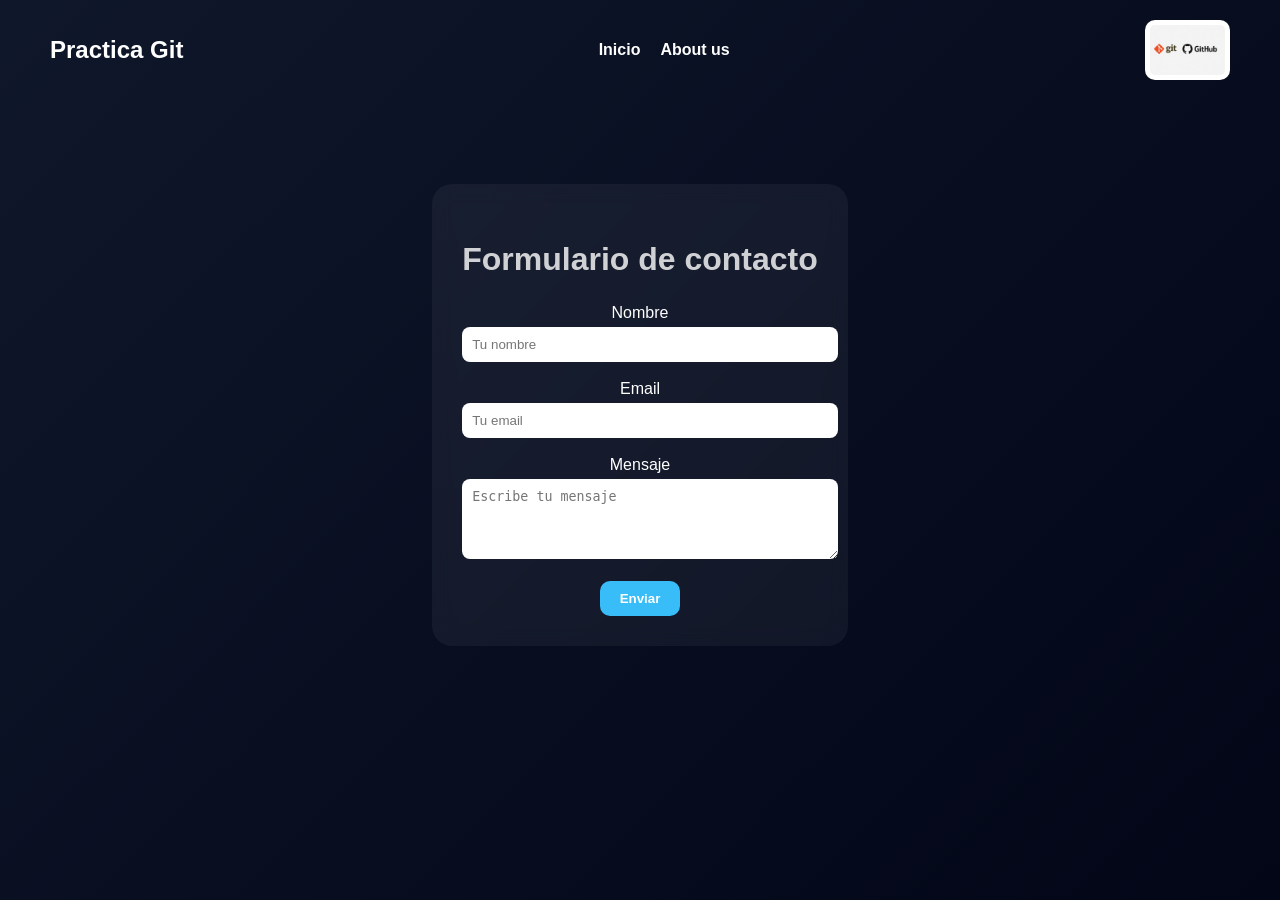
==== contact.html @ ef2ad925 "First commit" ====
<!DOCTYPE html>
<html lang="en">
<head>
    <meta charset="UTF-8">
    <meta name="viewport" content="width=device-width, initial-scale=1.0">
    <title>Contact</title>
</head>
<body>
    <!DOCTYPE html>
<html lang="en">
<head>
    <meta charset="UTF-8">
    <meta name="viewport" content="width=device-width, initial-scale=1.0">
    <title>Contacto</title>
    <link rel="stylesheet" href="styles.css">
</head>
<body>

    <!-- Fondo -->
    <div class="bg"></div>

    <!-- Header -->
    <header>
        <div class="cabecera">
            <h1>Practica Git</h1>

            <nav>
                <a href="index.html">Inicio</a>
                <a href="about.html">About us  </a>
            </nav>

            <img src="assets/288432a9-e3a8-4732-a523-765dc35f69af.png" alt="logo">
        </div>
    </header>

    <!-- Formulario -->
    <main class="main">
        <div class="card">
            <h2>Formulario de contacto</h2>

            <form>
                <label>Nombre</label><br>
                <input type="text" placeholder="Tu nombre" required><br><br>

                <label>Email</label><br>
                <input type="email" placeholder="Tu email" required><br><br>

                <label>Mensaje</label><br>
                <textarea placeholder="Escribe tu mensaje" rows="4" required></textarea><br><br>

                <button type="submit">Enviar</button>
            </form>
        </div>
    </main>

</body>
</html>
</body>
</html>
---- styles.css ----
@import url('https://fonts.googleapis.com/css2?family=Honk:MORF@15&display=swap');

body {
  margin: 0;
  min-height: 100vh;
  font-family: Arial, sans-serif;
  color: white;
  background: linear-gradient(135deg, #0f172a, #020617);
}


.bg {
  position: fixed;
  inset: 0;
  background-image: url("assets/Front-pic5-1.png");
  background-size: cover;
  background-position: center;
  opacity: 0.15;
  z-index: -1;
}


.cabecera {
  display: flex;
  align-items: center;
  justify-content: space-between;
  padding: 20px 50px;
}

h1 {
  font-size: 1.5rem;
  margin: 0;
}


.cabecera nav {
  display: flex;
  gap: 20px;
}

.cabecera nav a {
  text-decoration: none;
  color: white;
  font-weight: bold;
  transition: 0.3s;
}

.cabecera nav a:hover {
  color: #38bdf8;
  transform: scale(1.1);
}


.cabecera img {
  height: 50px;
  background: white;
  padding: 5px;
  border-radius: 10px;
  cursor: pointer;
}




.main {
  display: flex;
  justify-content: center;
  align-items: center;
  height: 70vh;
  text-align: center;
}

.main h2 {
  font-size: 2rem;
  opacity: 0.8;
}


.card {
  background: rgba(255, 255, 255, 0.05);
  padding: 30px;
  border-radius: 20px;
  backdrop-filter: blur(10px);
}

input, textarea {
  width: 100%;
  padding: 10px;
  border-radius: 8px;
  border: none;
  margin-top: 5px;
}

button {
  padding: 10px 20px;
  border: none;
  border-radius: 10px;
  background: #38bdf8;
  color: white;
  font-weight: bold;
  cursor: pointer;
}

button:hover {
  background: #0ea5e9;
}

@media (max-width: 768px) {
  .cabecera {
    flex-direction: column;
    text-align: center;
  }

  h1 {
    font-size: 1.8rem;
  }

  .main {
    padding: 20px;
    height: auto;
  }
}
@media (max-width: 1024px) {
  h1 {
    font-size: 2rem;
  }
}
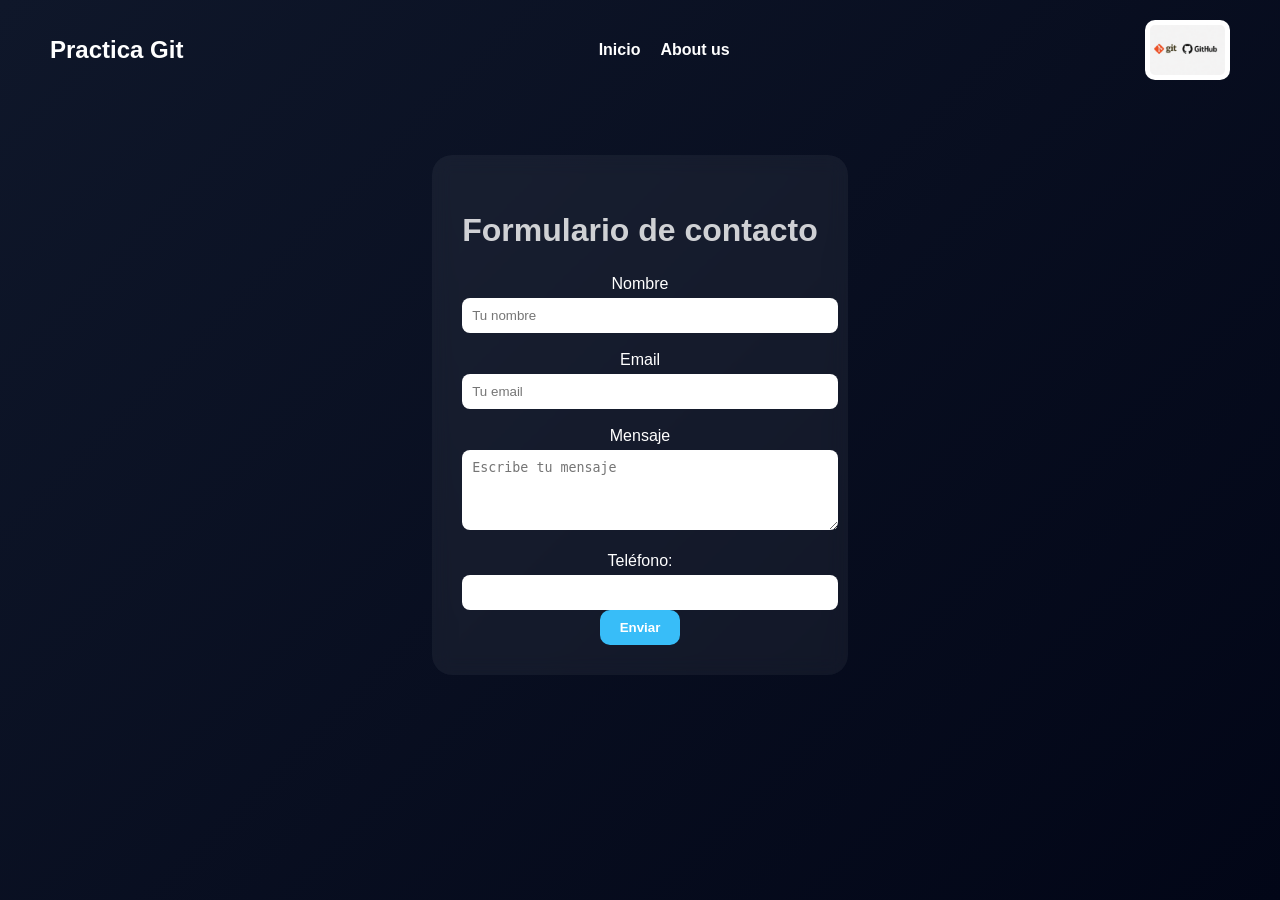
==== commit aeed7b93: "Add phone input field to contact form" ====
--- a/contact.html
+++ b/contact.html
@@ -47,6 +47,9 @@
 
                 <label>Mensaje</label><br>
                 <textarea placeholder="Escribe tu mensaje" rows="4" required></textarea><br><br>
+                
+                <label>Teléfono:</label>
+	            <input type="tel" name="telefono"><br>
 
                 <button type="submit">Enviar</button>
             </form>
@@ -56,4 +59,4 @@
 </body>
 </html>
 </body>
-</html>+</html>
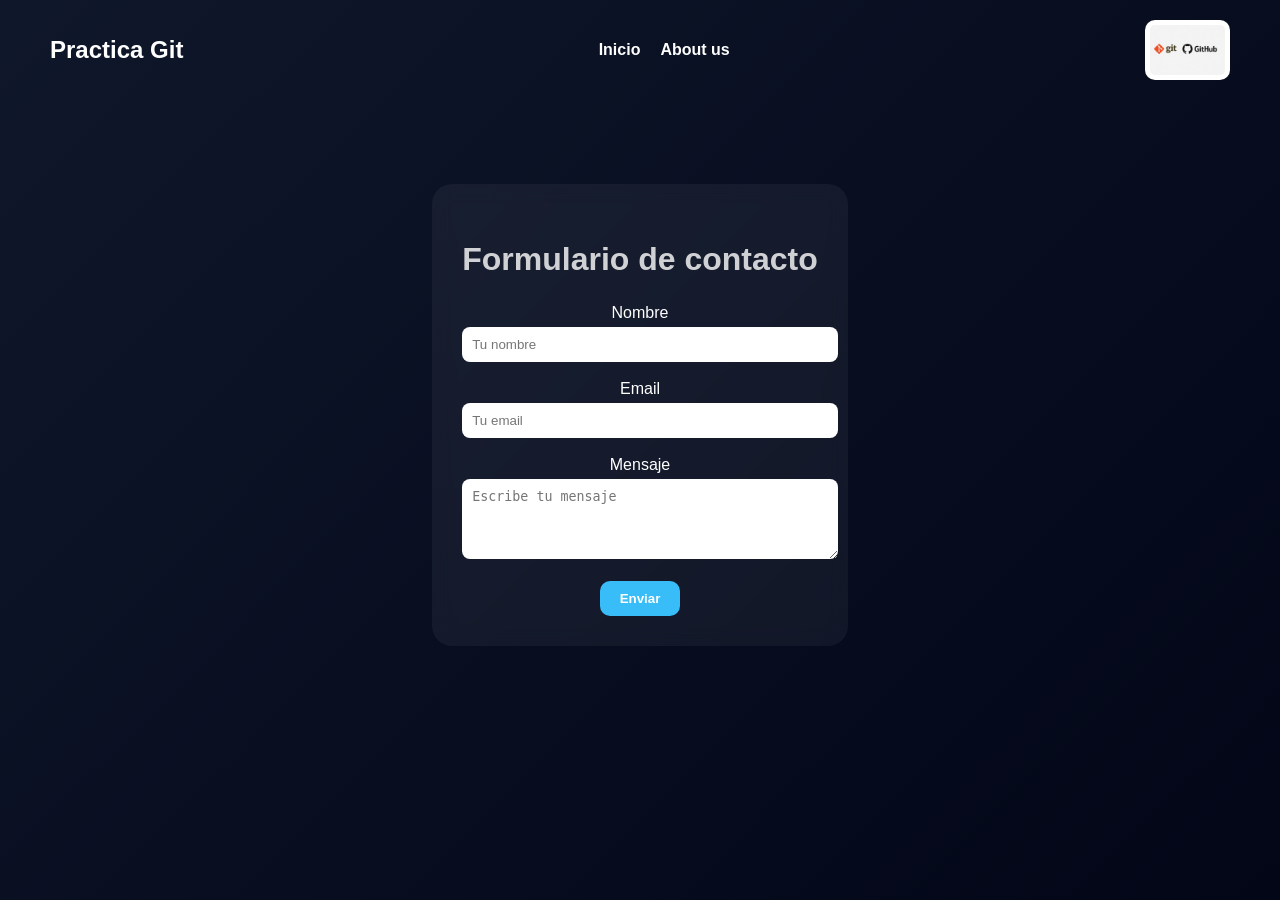
==== commit da4f5295: "Remove phone input from contact form" ====
--- a/contact.html
+++ b/contact.html
@@ -48,9 +48,6 @@
                 <label>Mensaje</label><br>
                 <textarea placeholder="Escribe tu mensaje" rows="4" required></textarea><br><br>
                 
-                <label>Teléfono:</label>
-	            <input type="tel" name="telefono"><br>
-
                 <button type="submit">Enviar</button>
             </form>
         </div>
